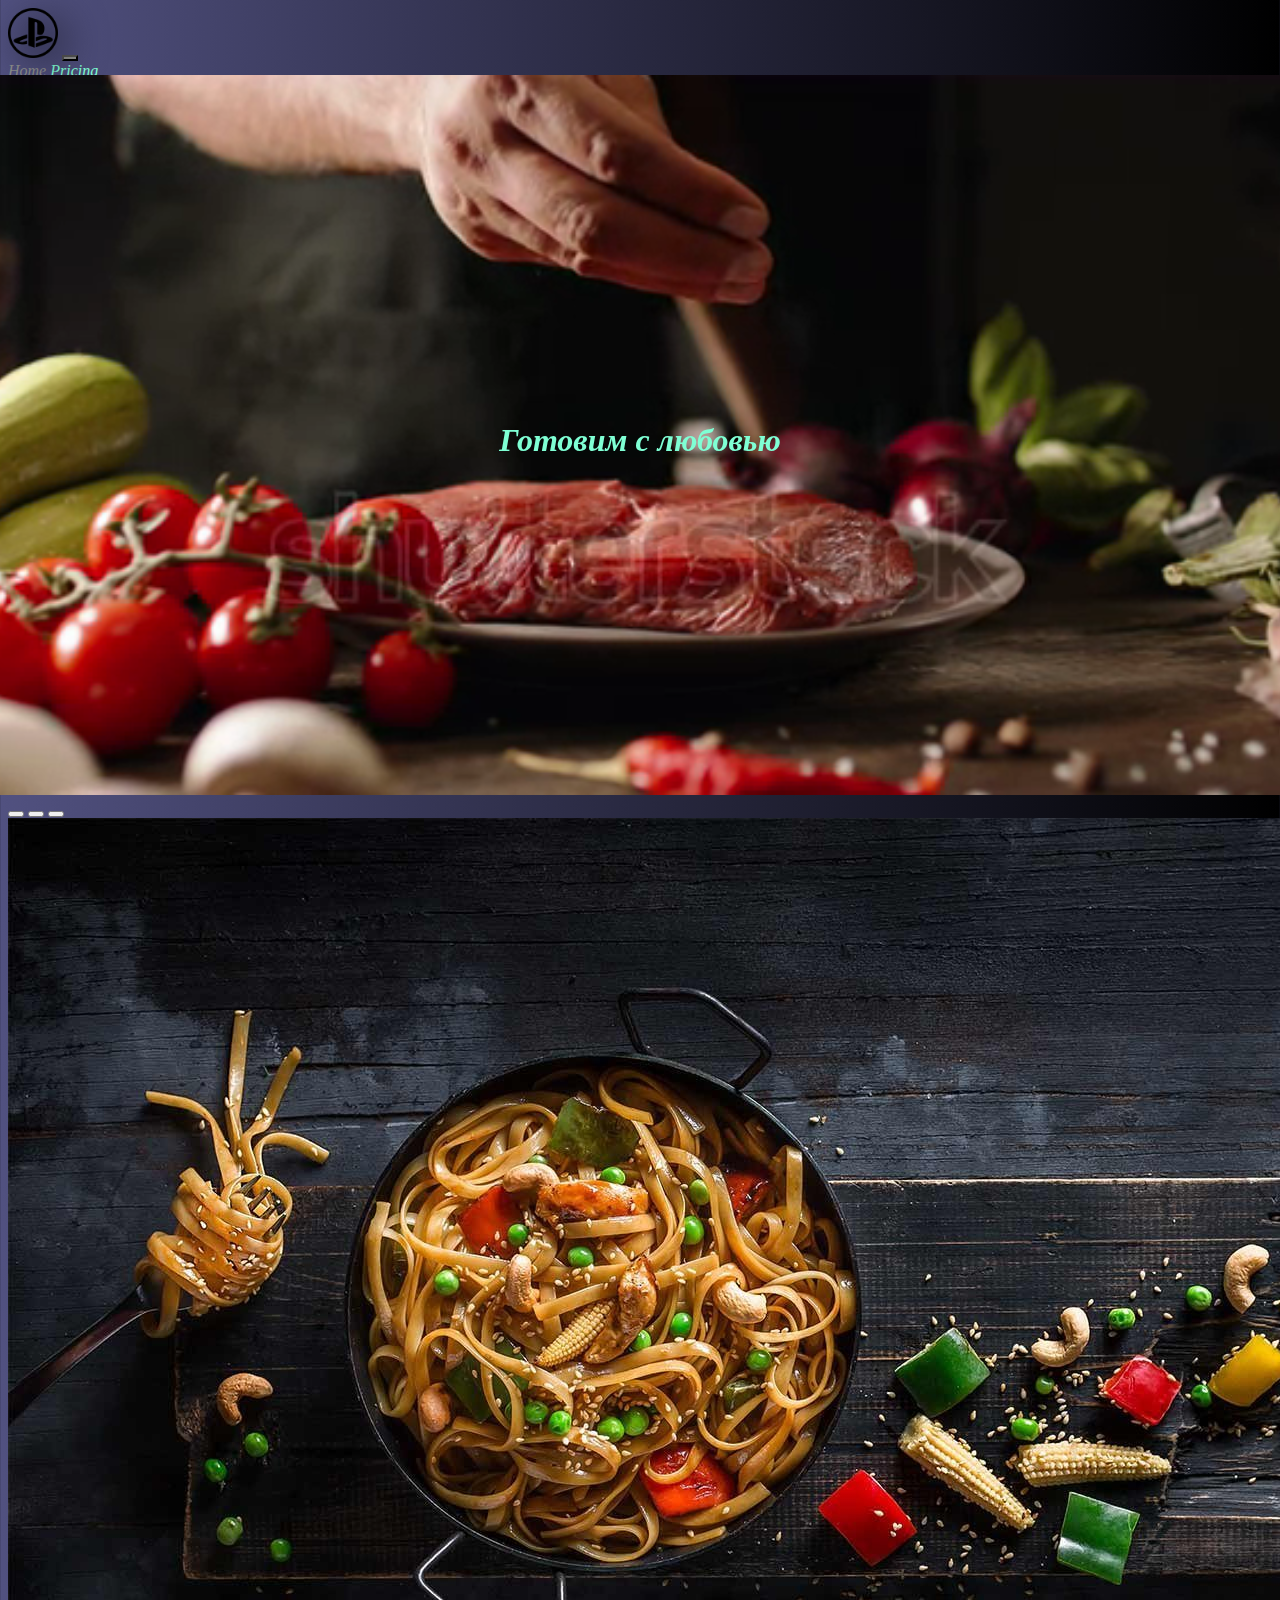
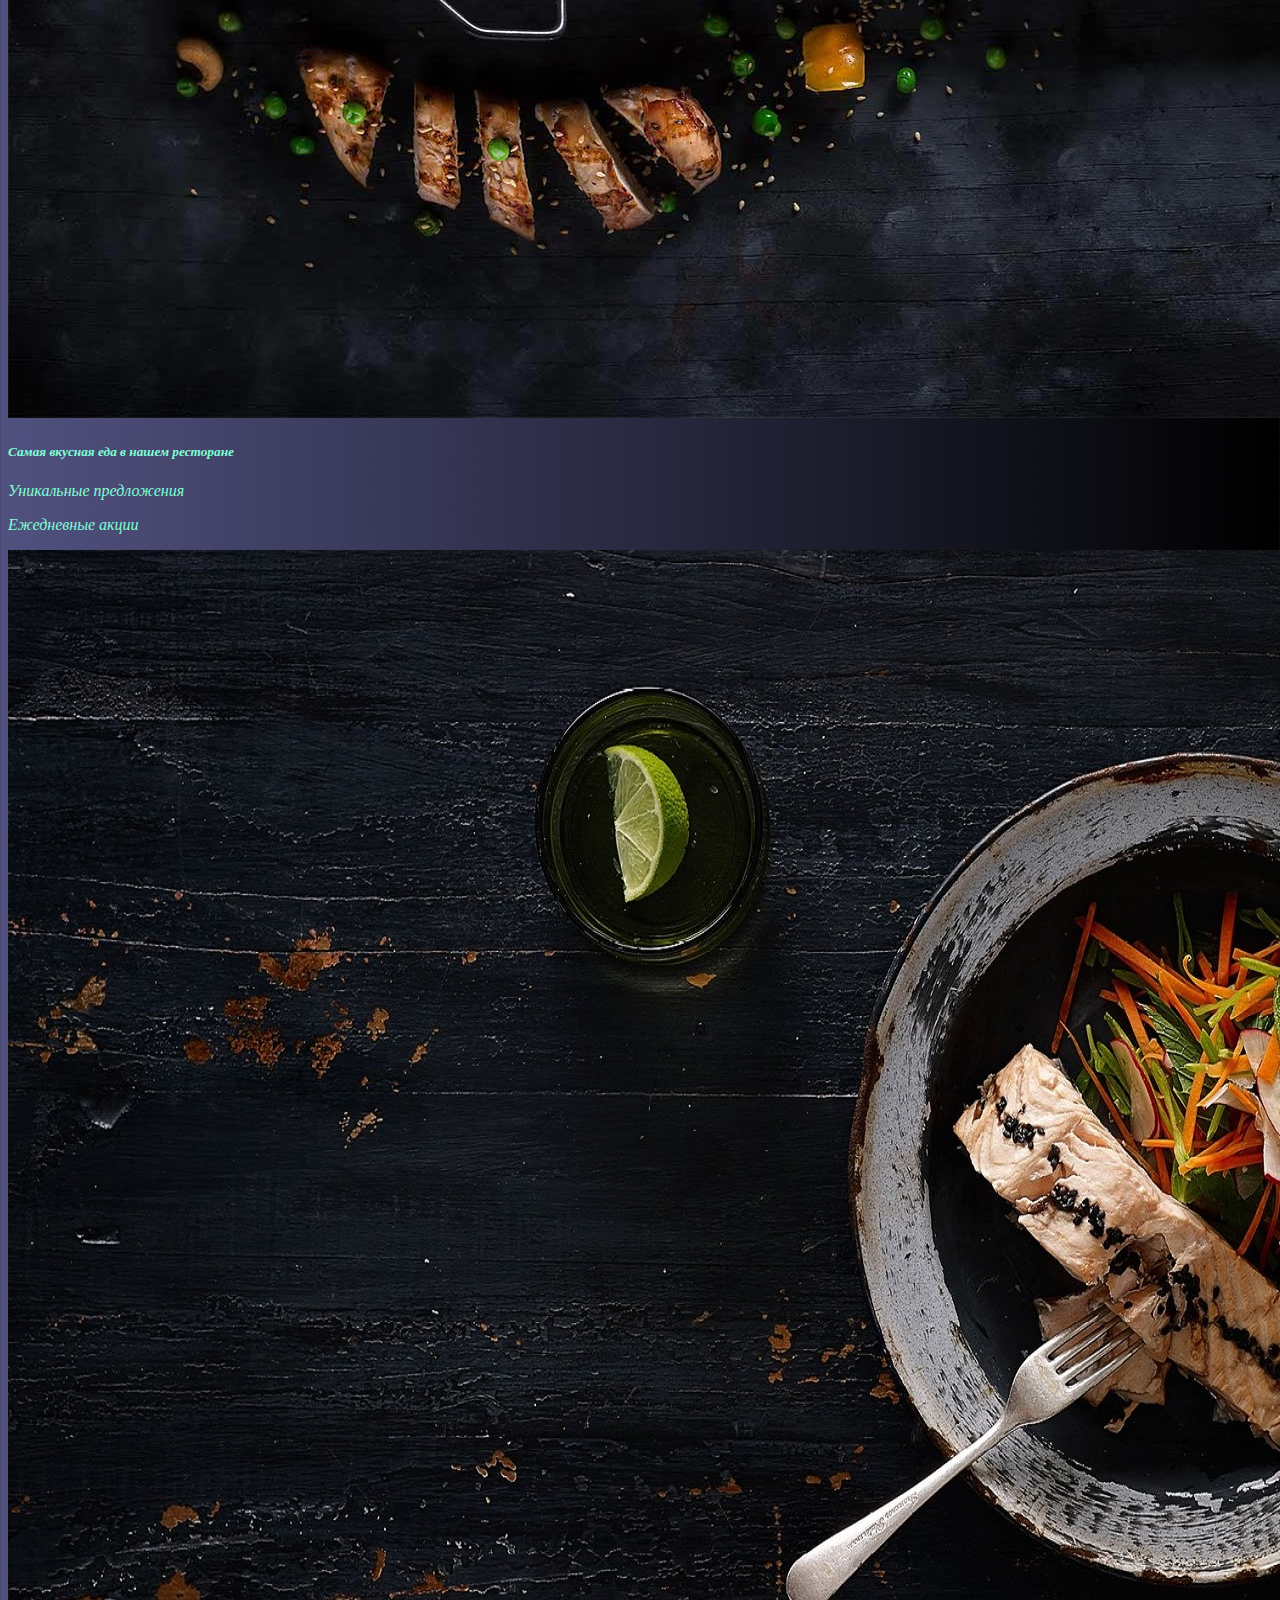
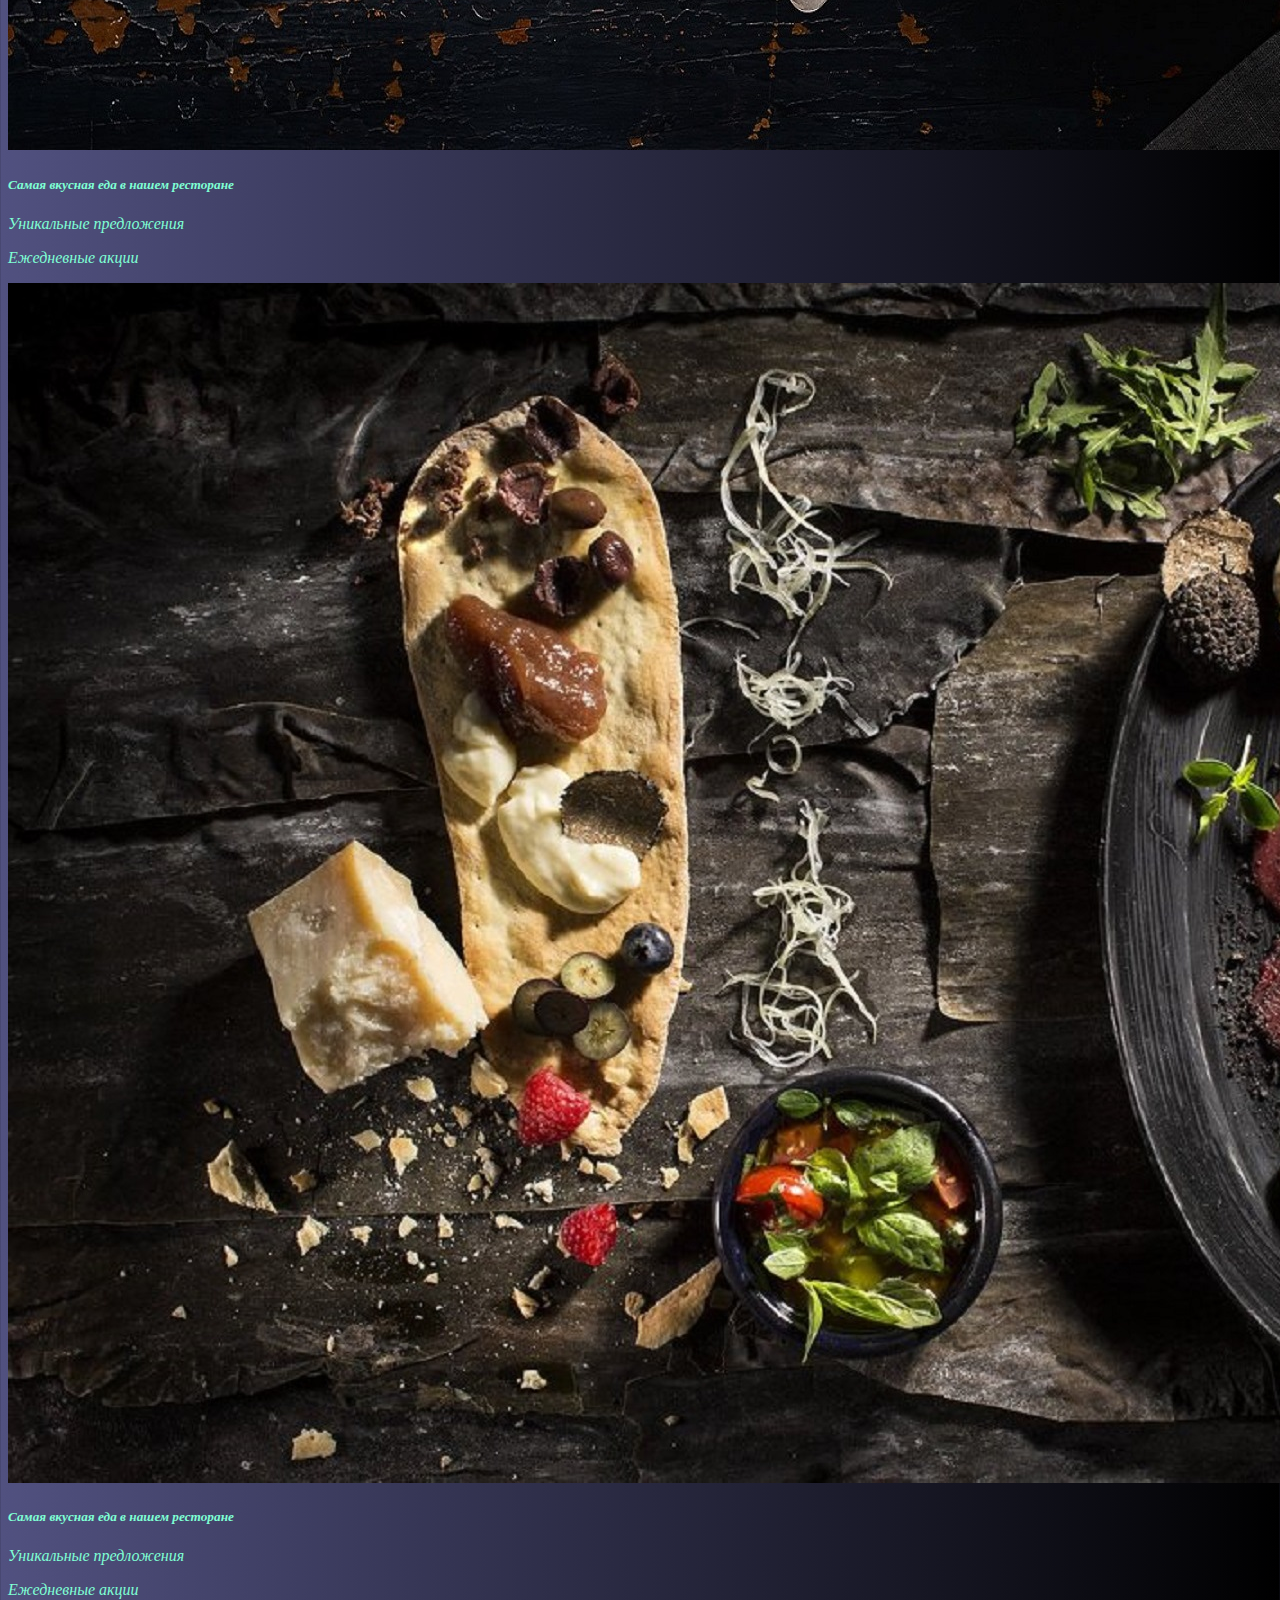
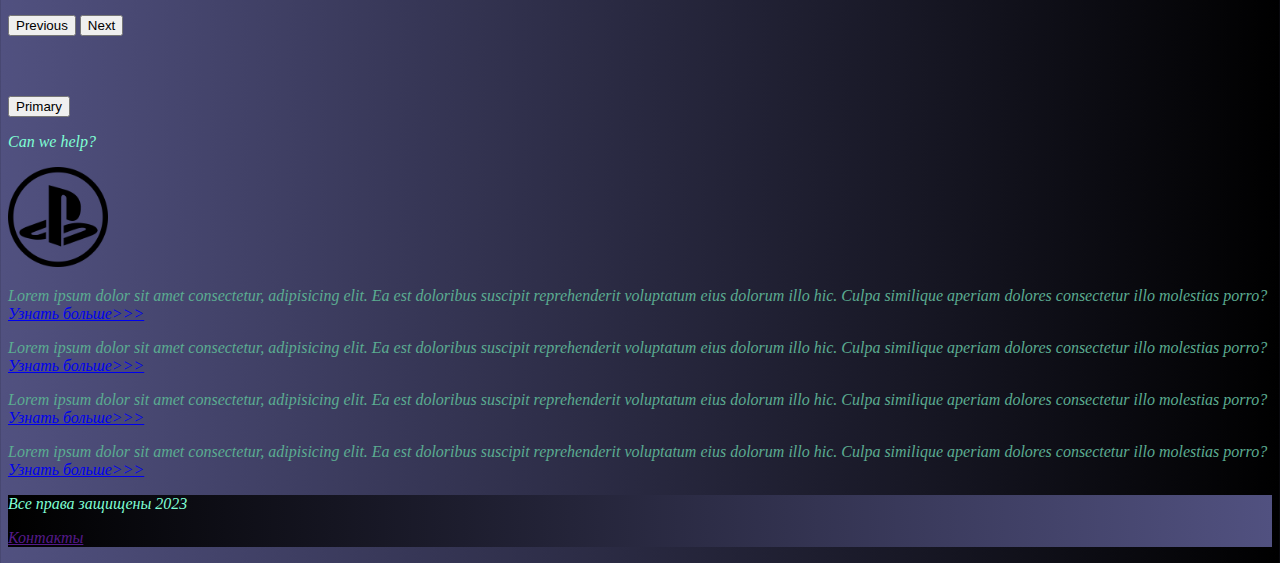
==== index.html @ d86ba8f6 "Add files via upload" ====
<!DOCTYPE html>
<html lang="en">
<head>
    <meta charset="UTF-8">
    <meta name="viewport" content="width=device-width, initial-scale=1.0">
    <link href="https://cdn.jsdelivr.net/npm/bootstrap@5.2.3/dist/css/bootstrap.min.css" rel="stylesheet" integrity="sha384-rbsA2VBKQhggwzxH7pPCaAqO46MgnOM80zW1RWuH61DGLwZJEdK2Kadq2F9CUG65" crossorigin="anonymous">
    <link rel="stylesheet" href="css/my.css">
    <link rel="stylesheet" href="css/video.css">
    <link rel="apple-touch-icon" sizes="180x180" href="files/favicon/apple-touch-icon.png">
    <link rel="icon" type="image/png" sizes="32x32" href=" files/favicon/favicon-32x32.png">
    <link rel="icon" type="image/png" sizes="16x16" href=" files/favicon/favicon-16x16.png">
    <link rel="manifest" href=" files/favicon/site.webmanifest">
    <title>Document</title>
</head>
<body>
    <header>
        <nav class="navbar navbar-expand-lg bg-dark">
            <div class="container-fluid">
              <a class="navbar-brand" href="/"><img class="logo" src="files/ps.png" alt=""></a>
              <button class="navbar-toggler" type="button" data-bs-toggle="collapse" data-bs-target="#navbarNavAltMarkup" aria-controls="navbarNavAltMarkup" aria-expanded="false" aria-label="Toggle navigation">
                <span class="navbar-toggler-icon"></span>
              </button>
              <div class="collapse navbar-collapse" id="navbarNavAltMarkup">
                <div class="navbar-nav">
                  <a class="nav-link active" aria-current="page" href="/">Home</a>
                  
                  <a class="nav-link" href="pricing.html">Pricing</a>
                  
                </div>
              </div>
            </div>
          </nav>
    </header>

    <section>
      <div class="bg-video">
  
        <video src="files/stock-footage-chef-applying-grained-salt-on-raw-piece-of-steak-cooker-preparing-meat-on-professional-kitchen.webm" type = "video/mp4" autoplay muted loop></video>
        <div class="video-text">
          <h1>Готовим с любовью</h1>
        </div>
      </div>
        <div class=".container-fluid mt-4">
          <div class="row">
            <div class="col-lg-1">
  
            </div>
            
            <div class="col-lg-8 col-md-12">
              <div class="row">
                <div id="carouselExampleCaptions" class="carousel slide" data-bs-ride="true">
                    <div class="carousel-indicators">
                      <button type="button" data-bs-target="#carouselExampleCaptions" data-bs-slide-to="0" class="active" aria-current="true" aria-label="Slide 1"></button>
                      <button type="button" data-bs-target="#carouselExampleCaptions" data-bs-slide-to="1" aria-label="Slide 2"></button>
                      <button type="button" data-bs-target="#carouselExampleCaptions" data-bs-slide-to="2" aria-label="Slide 3"></button>
                    </div>
                    <div class="carousel-inner">
                      <div class="carousel-item active">
                        <div class="d-block w-100">
                          <div class="row">
                            <div class="col-lg-7 col-md-7">
                              <img src="images/11.jpg" class="w-100" alt="">
                            </div>
                            <div class="col-lg-5 col-md-5 opis">
                              <h5>Самая вкусная еда в нашем ресторане</h5>
                              <p>Уникальные предложения</p>
                              <p>Ежедневные акции</p>
                            </div>
                          </div>
                        </div>
                        
                      </div>
                      <div class="carousel-item">
                        <div class="d-block w-100">
                          <div class="row">
                            <div class="col-lg-7 col-md-7">
                              <img src="images/22.jpg" class="w-100" alt="">
                            </div>
                            <div class="col-lg-5 col-md-5 opis">
                              <h5>Самая вкусная еда в нашем ресторане</h5>
                              <p>Уникальные предложения</p>
                              <p>Ежедневные акции</p>
                            </div>
                          </div>
                        </div>
                        
                      </div>
                      <div class="carousel-item">
                        <div class="d-block w-100">
                          <div class="row">
                            <div class="col-lg-7 col-md-7">
                              <img src="images/33.jpg" class="w-100" alt="">
                            </div>
                            <div class="col-lg-5 col-md-5 opis">
                              <h5>Самая вкусная еда в нашем ресторане</h5>
                              <p>Уникальные предложения</p>
                              <p>Ежедневные акции</p>
                            </div>
                          </div>
                        </div>
                        
                      </div>
                    </div>
                    <button class="carousel-control-prev" type="button" data-bs-target="#carouselExampleCaptions" data-bs-slide="prev">
                      <span class="carousel-control-prev-icon" aria-hidden="true"></span>
                      <span class="visually-hidden">Previous</span>
                    </button>
                    <button class="carousel-control-next" type="button" data-bs-target="#carouselExampleCaptions" data-bs-slide="next">
                      <span class="carousel-control-next-icon" aria-hidden="true"></span>
                      <span class="visually-hidden">Next</span>
                    </button>
                </div>
                <div class="col-lg-12 col-md-12 text-center">
                  <button type="button" class="btn btn-outline-primary btn-lg button">Primary</button>

                </div>
                <div class="col-lg-12 col-md-12 text-center">
                  <p class="help">Can we help?</p>

                </div>
                <div class="col-lg-12 col-md-12 text-center">
                  <img class="ps-anim" style="width: 100px;" src="files/ps.png" alt="">

                </div>


              </div>
  
            </div>
            <div class="col-lg-3 col-md-12">
              <div class="row px-2">
                <div class="col-lg-12 sidbar my-4">
                  <p>Lorem ipsum dolor sit amet consectetur, adipisicing elit. Ea est doloribus suscipit reprehenderit voluptatum eius dolorum illo hic. Culpa similique aperiam dolores consectetur illo molestias porro? <a href="#">Узнать больше>>></a></p>
                </div>
                <div class="col-lg-12 sidbar my-4">
                  <p>Lorem ipsum dolor sit amet consectetur, adipisicing elit. Ea est doloribus suscipit reprehenderit voluptatum eius dolorum illo hic. Culpa similique aperiam dolores consectetur illo molestias porro? <a href="#">Узнать больше>>></a></p>
                </div>
                <div class="col-lg-12 sidbar my-4">
                  <p>Lorem ipsum dolor sit amet consectetur, adipisicing elit. Ea est doloribus suscipit reprehenderit voluptatum eius dolorum illo hic. Culpa similique aperiam dolores consectetur illo molestias porro? <a href="#">Узнать больше>>></a></p>
                </div>
                <div class="col-lg-12 sidbar my-4">
                  <p>Lorem ipsum dolor sit amet consectetur, adipisicing elit. Ea est doloribus suscipit reprehenderit voluptatum eius dolorum illo hic. Culpa similique aperiam dolores consectetur illo molestias porro? <a href="#">Узнать больше>>></a></p>
                </div>
              </div>
            </div>
  
            
          </div>
          
  
            
        </div>
    </section>

    <footer class="mt-5">
      <div class="container-fluid">
        <div class="row">
          <div class="col-lg-4 col-md-12 footer-text text-center">
            <p>Все права защищены 2023</p>
          </div>
          <div class="col-lg-4 col-md-12 footer-text text-center">
            <p><a href="">Контакты</a></p>
          </div>
          <div class="col-lg-4 col-md-12 footer-text text-center">

          </div>          
        </div>
      </div>
    </footer>

    <script src="https://cdn.jsdelivr.net/npm/bootstrap@5.2.3/dist/js/bootstrap.bundle.min.js" integrity="sha384-kenU1KFdBIe4zVF0s0G1M5b4hcpxyD9F7jL+jjXkk+Q2h455rYXK/7HAuoJl+0I4" crossorigin="anonymous"></script>
</body>
</html>
---- css/my.css ----
body {
    background: linear-gradient(90deg, #605a83 0%, #515180 0%, #000000 100%);
	font-style: italic;
}
.nav-link {
    color: aquamarine;
}
.navbar-nav .nav-link.active {
    color: rgb(142, 143, 142);
}
.navbar-brand img {
    filter: drop-shadow(9px 7px 21px #000);
}
.logo {
    width: 50px;
}
.navbar-toggler {
    background-color: rgb(142, 143, 142);
}
.card {
    box-shadow: 7px -3px 14px 7px #000;
    margin-top: 20px;
    color: rgb(91, 172, 145);
    background: linear-gradient(90deg, #605a83 0%, #000000 0%, #515180 100%);
}
.sidbar {
    color: rgb(91, 172, 145);
    
}
.opis, 
.footer-text {
    color: aquamarine;
    margin: auto auto;
}
.carousel-caption {
    color: rgb(255, 255, 255);
    margin: auto auto;
    
}
footer {
    background:linear-gradient(90deg, #605a83 0%, #000000 0%, #515180 100%);
    
}
.help {
    color: aquamarine;
}
.ps-anim {
    animation: ps 2s ease 0s infinite normal forwards;
}
@keyframes ps {
	0%,
	100% {
		transform: translateX(0%);
		transform-origin: 50% 50%;
	}

	15% {
		transform: translateX(-30px) rotate(-6deg);
	}

	30% {
		transform: translateX(15px) rotate(6deg);
	}

	45% {
		transform: translateX(-15px) rotate(-3.6deg);
	}

	60% {
		transform: translateX(9px) rotate(2.4deg);
	}

	75% {
		transform: translateX(-6px) rotate(-1.2deg);
	}
}
.button {
    margin-top: 60px;
}
---- css/video.css ----
.bg-video {
    height: 80vh;
    width: 100%;
    display: flex;
    justify-content: center;
    align-items: center;
    
}
.bg-video video {
    height: 80vh;
    width: 100%;
    position: absolute;
    top: 75px;
    left: 0;
    object-fit: cover;
    z-index: 1;
}
.video-text {
    color: aquamarine;
    z-index: 2;
    width: auto;
    
}
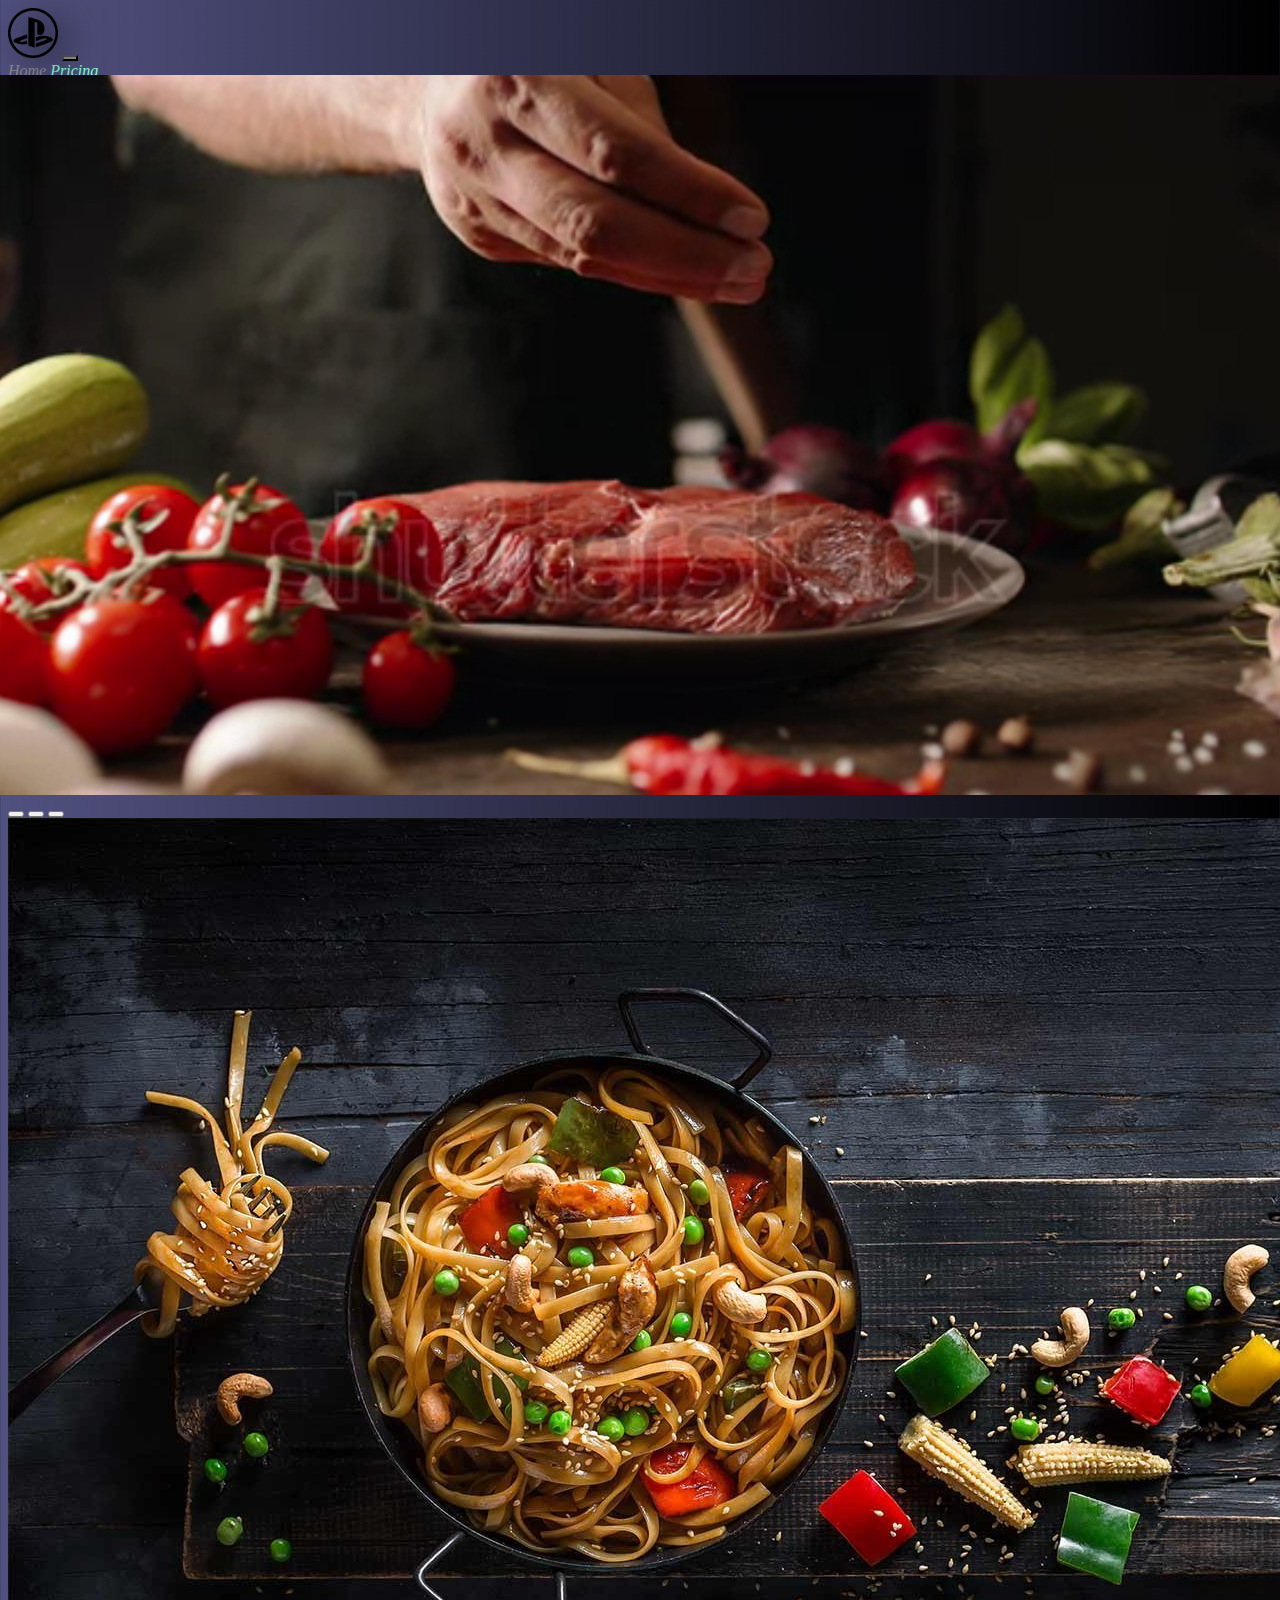
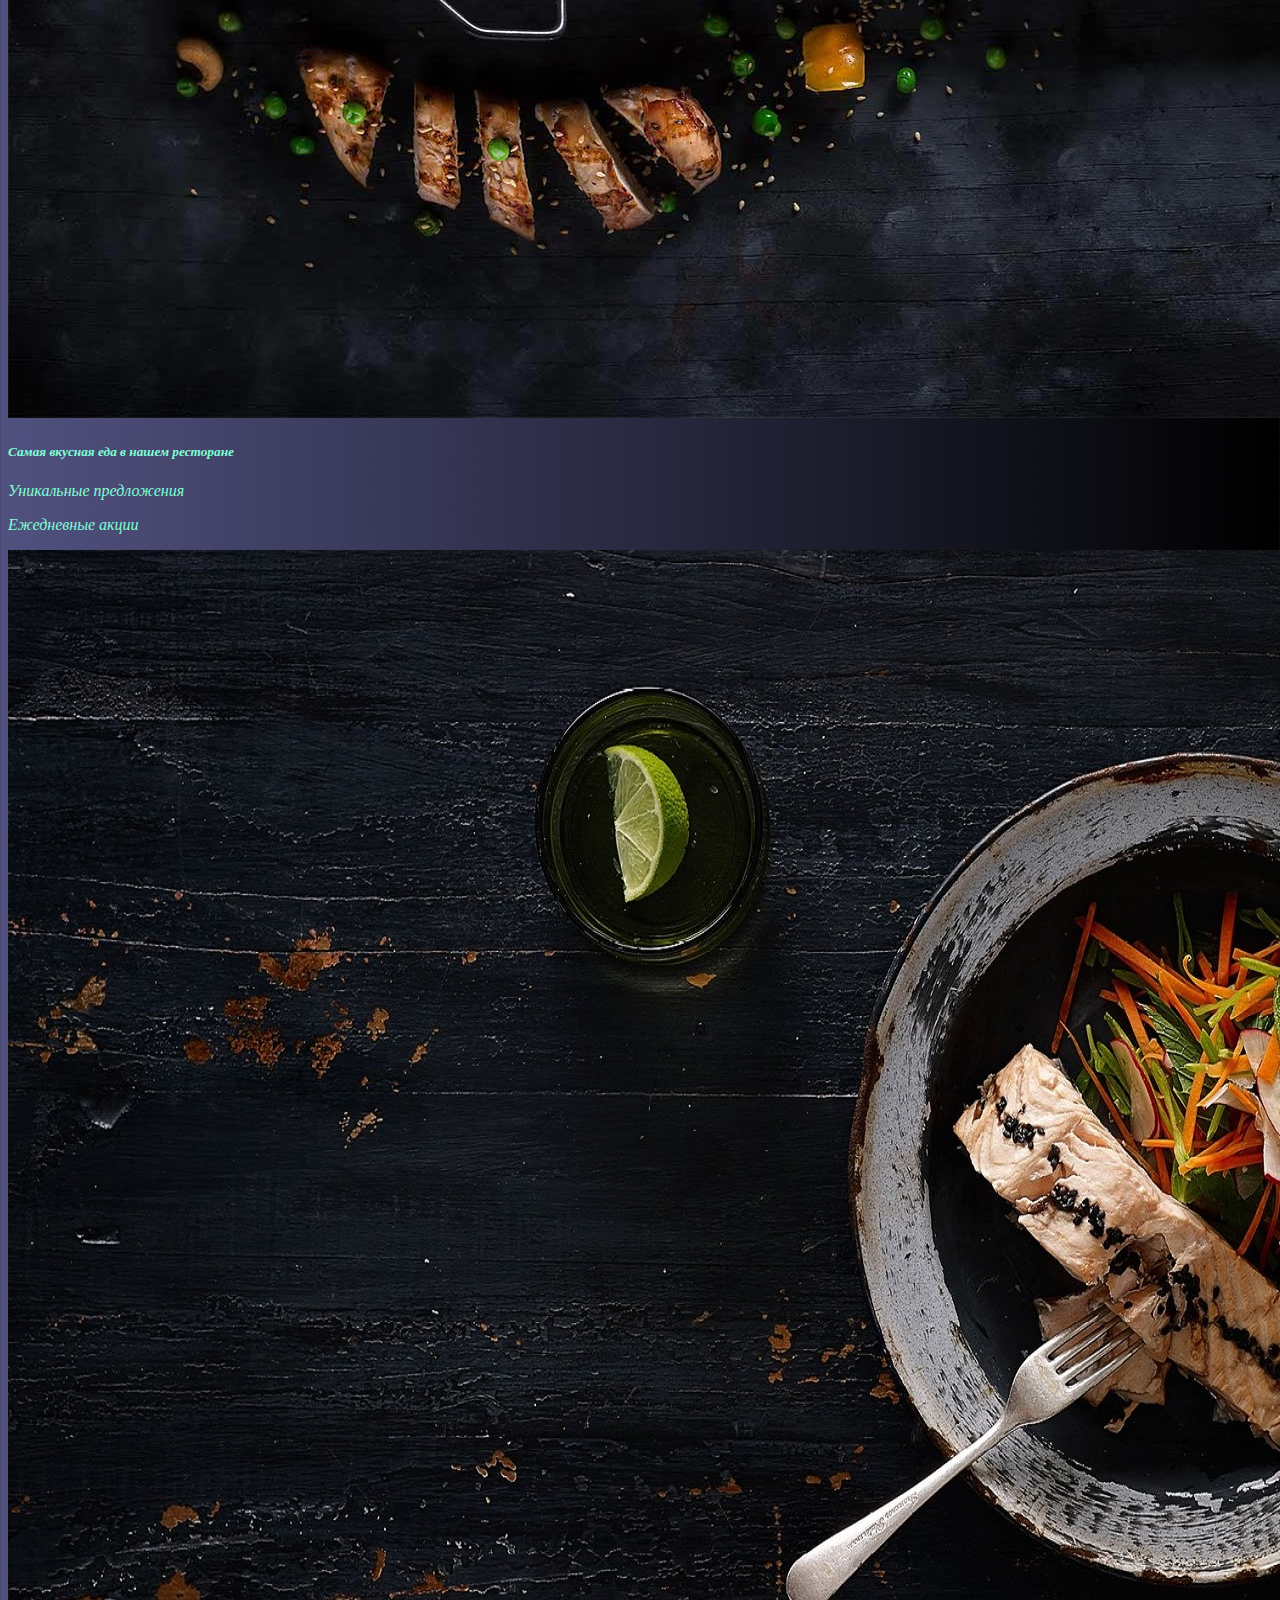
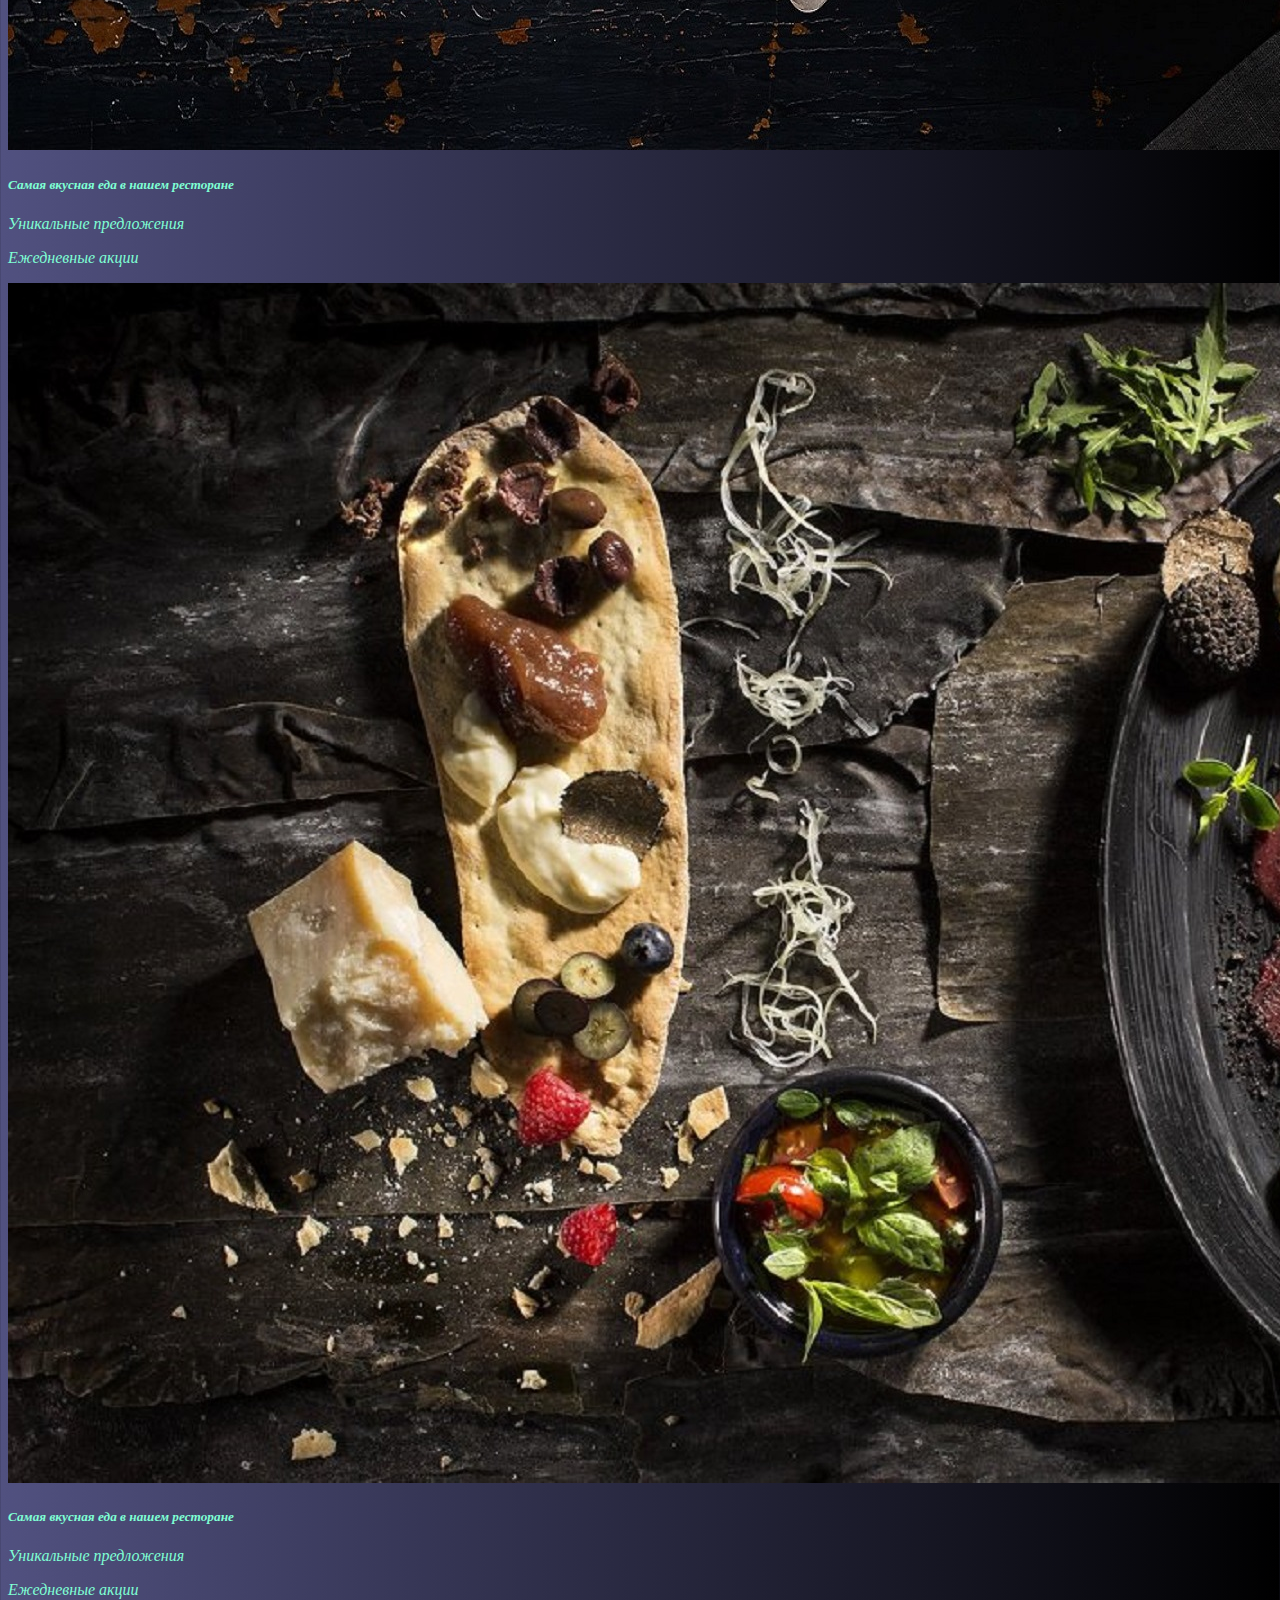
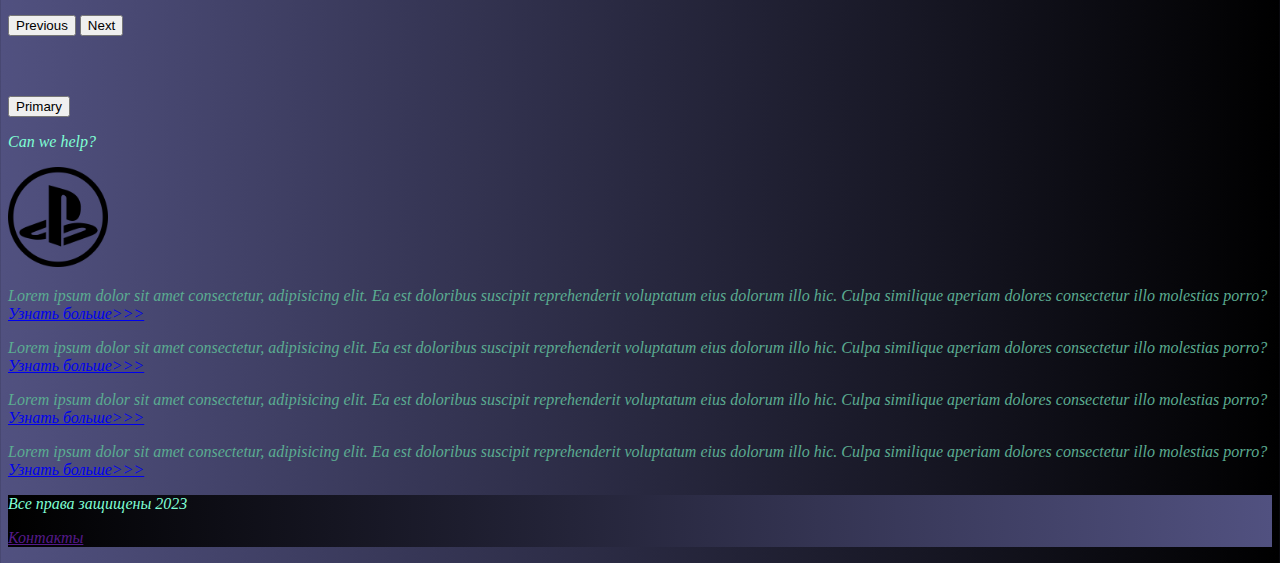
==== commit 5e522efa: "Update index.html" ====
--- a/index.html
+++ b/index.html
@@ -36,9 +36,7 @@
       <div class="bg-video">
   
         <video src="files/stock-footage-chef-applying-grained-salt-on-raw-piece-of-steak-cooker-preparing-meat-on-professional-kitchen.webm" type = "video/mp4" autoplay muted loop></video>
-        <div class="video-text">
-          <h1>Готовим с любовью</h1>
-        </div>
+        
       </div>
         <div class=".container-fluid mt-4">
           <div class="row">
@@ -170,4 +168,4 @@
 
     <script src="https://cdn.jsdelivr.net/npm/bootstrap@5.2.3/dist/js/bootstrap.bundle.min.js" integrity="sha384-kenU1KFdBIe4zVF0s0G1M5b4hcpxyD9F7jL+jjXkk+Q2h455rYXK/7HAuoJl+0I4" crossorigin="anonymous"></script>
 </body>
-</html>+</html>
